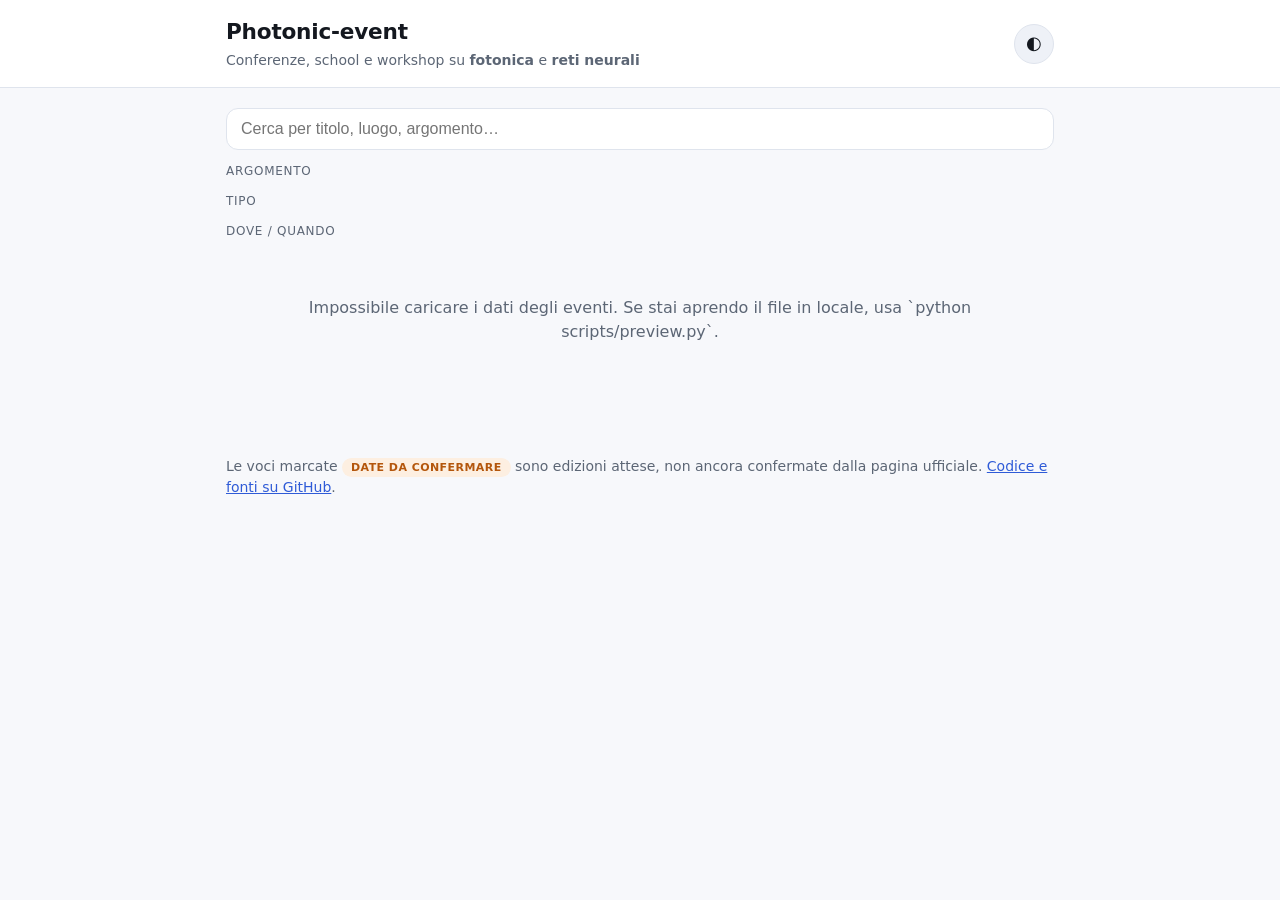
==== site/index.html @ 49d9216f "Photonic-event: raccolta e notifica eventi fotonica + reti neurali Pipeline schedulata su GitHub Act" ====
<!doctype html>
<html lang="it">
<head>
<meta charset="utf-8">
<meta name="viewport" content="width=device-width, initial-scale=1, viewport-fit=cover">
<title>Photonic-event — fotonica &amp; reti neurali</title>
<meta name="description" content="Conferenze, school e workshop su fotonica e reti neurali, con le scadenze in evidenza.">
<meta name="theme-color" content="#0b1020">
<link rel="manifest" href="./manifest.webmanifest">
<link rel="icon" href="data:image/svg+xml,<svg xmlns='http://www.w3.org/2000/svg' viewBox='0 0 100 100'><text y='.9em' font-size='90'>💡</text></svg>">
<link rel="stylesheet" href="./styles.css">
</head>
<body>
<header class="top">
  <div class="wrap">
    <div class="brand">
      <h1>Photonic-event</h1>
      <p class="tagline">Conferenze, school e workshop su <strong>fotonica</strong> e <strong>reti neurali</strong></p>
    </div>
    <button id="theme-toggle" class="icon-btn" type="button" aria-label="Cambia tema">◐</button>
  </div>
</header>

<main class="wrap">
  <section class="controls" aria-label="Filtri">
    <input id="search" type="search" placeholder="Cerca per titolo, luogo, argomento…" aria-label="Cerca">

    <div class="filter-row" role="group" aria-label="Argomento">
      <span class="filter-label">Argomento</span>
      <div class="chips" id="filter-topic"></div>
    </div>
    <div class="filter-row" role="group" aria-label="Tipo">
      <span class="filter-label">Tipo</span>
      <div class="chips" id="filter-kind"></div>
    </div>
    <div class="filter-row" role="group" aria-label="Dove e quando">
      <span class="filter-label">Dove / quando</span>
      <div class="chips" id="filter-misc"></div>
    </div>
  </section>

  <p id="summary" class="summary" role="status"></p>

  <section id="deadlines" class="panel deadlines" hidden>
    <h2>⏳ Scadenze nei prossimi 60 giorni</h2>
    <ul id="deadline-list"></ul>
  </section>

  <section id="results" aria-live="polite"></section>

  <section id="health" class="panel health" hidden>
    <h2>🩺 Stato delle fonti</h2>
    <p class="muted" id="health-summary"></p>
    <ul id="health-list"></ul>
  </section>
</main>

<footer class="wrap foot">
  <p id="generated" class="muted"></p>
  <p class="muted">
    Le voci marcate <span class="badge badge-unconfirmed">date da confermare</span> sono edizioni attese,
    non ancora confermate dalla pagina ufficiale.
    <a href="https://github.com/Arka-noid/Photonic-event">Codice e fonti su GitHub</a>.
  </p>
</footer>

<script src="./app.js"></script>
</body>
</html>
---- site/styles.css ----
/* Palette: definita per intero su :root, ridefinita solo nei blocchi tema. */
:root {
  --bg: #f7f8fb;
  --surface: #ffffff;
  --surface-2: #eef1f7;
  --text: #14181f;
  --muted: #5c6675;
  --border: #dfe4ed;
  --accent: #2f5bd7;
  --accent-soft: #e6ecfc;
  --warn: #b4560c;
  --warn-soft: #fdefe1;
  --danger: #b3261e;
  --danger-soft: #fce8e6;
  --ok: #1c7a4a;
  --ok-soft: #e3f4ea;
  --radius: 12px;
  --shadow: 0 1px 2px rgba(16, 24, 40, .06), 0 4px 12px rgba(16, 24, 40, .05);
}
@media (prefers-color-scheme: dark) {
  :root:not([data-theme="light"]) {
    --bg: #0b1020;
    --surface: #141a2e;
    --surface-2: #1c2340;
    --text: #e8ecf6;
    --muted: #9aa5bd;
    --border: #27304d;
    --accent: #7fa2ff;
    --accent-soft: #1b2547;
    --warn: #f0a860;
    --warn-soft: #2e2416;
    --danger: #ff8f86;
    --danger-soft: #331b1a;
    --ok: #6ed49f;
    --ok-soft: #14291f;
    --shadow: 0 1px 2px rgba(0, 0, 0, .3), 0 4px 14px rgba(0, 0, 0, .25);
  }
}
:root[data-theme="dark"] {
  --bg: #0b1020;
  --surface: #141a2e;
  --surface-2: #1c2340;
  --text: #e8ecf6;
  --muted: #9aa5bd;
  --border: #27304d;
  --accent: #7fa2ff;
  --accent-soft: #1b2547;
  --warn: #f0a860;
  --warn-soft: #2e2416;
  --danger: #ff8f86;
  --danger-soft: #331b1a;
  --ok: #6ed49f;
  --ok-soft: #14291f;
  --shadow: 0 1px 2px rgba(0, 0, 0, .3), 0 4px 14px rgba(0, 0, 0, .25);
}

* { box-sizing: border-box; }
html { -webkit-text-size-adjust: 100%; }
body {
  margin: 0;
  background: var(--bg);
  color: var(--text);
  font: 16px/1.5 system-ui, -apple-system, "Segoe UI", Roboto, Helvetica, Arial, sans-serif;
}
a { color: var(--accent); }
.wrap { max-width: 860px; margin: 0 auto; padding: 0 16px; }
.muted { color: var(--muted); font-size: .875rem; }

/* header */
.top { border-bottom: 1px solid var(--border); background: var(--surface); }
.top .wrap { display: flex; align-items: center; justify-content: space-between; gap: 12px; padding-block: 16px; }
h1 { margin: 0; font-size: 1.35rem; letter-spacing: -.01em; }
.tagline { margin: 2px 0 0; color: var(--muted); font-size: .875rem; }
.icon-btn {
  flex: none; width: 40px; height: 40px; border-radius: 50%;
  border: 1px solid var(--border); background: var(--surface-2); color: var(--text);
  font-size: 1.1rem; cursor: pointer;
}
.icon-btn:hover { border-color: var(--accent); }

/* filtri */
.controls { margin-top: 20px; display: grid; gap: 12px; }
#search {
  width: 100%; padding: 11px 14px; font-size: 1rem;
  border: 1px solid var(--border); border-radius: var(--radius);
  background: var(--surface); color: var(--text);
}
#search:focus-visible, .chip:focus-visible, .icon-btn:focus-visible {
  outline: 2px solid var(--accent); outline-offset: 2px;
}
.filter-row { display: flex; align-items: baseline; gap: 10px; flex-wrap: wrap; }
.filter-label { font-size: .75rem; text-transform: uppercase; letter-spacing: .06em; color: var(--muted); min-width: 92px; }
.chips { display: flex; flex-wrap: wrap; gap: 6px; }
.chip {
  border: 1px solid var(--border); background: var(--surface); color: var(--text);
  padding: 5px 11px; border-radius: 999px; font-size: .8125rem; cursor: pointer;
}
.chip:hover { border-color: var(--accent); }
.chip[aria-pressed="true"] { background: var(--accent-soft); border-color: var(--accent); color: var(--accent); font-weight: 600; }
.chip .count { opacity: .65; margin-left: 5px; font-variant-numeric: tabular-nums; }

.summary { margin: 16px 0 10px; color: var(--muted); font-size: .875rem; }

/* pannelli */
.panel {
  background: var(--surface); border: 1px solid var(--border);
  border-radius: var(--radius); padding: 14px 16px; margin-bottom: 20px; box-shadow: var(--shadow);
}
.panel h2 { margin: 0 0 10px; font-size: .95rem; }
.panel ul { margin: 0; padding: 0; list-style: none; display: grid; gap: 7px; }
.deadlines li { display: flex; justify-content: space-between; gap: 12px; font-size: .9rem; align-items: baseline; }
.deadlines .when { flex: none; font-variant-numeric: tabular-nums; color: var(--muted); }
.deadlines .urgent { color: var(--danger); font-weight: 600; }

/* mesi + carte */
.month { margin: 26px 0 10px; font-size: .8125rem; text-transform: uppercase; letter-spacing: .07em; color: var(--muted); }
.card {
  background: var(--surface); border: 1px solid var(--border); border-radius: var(--radius);
  padding: 14px 16px; margin-bottom: 10px; box-shadow: var(--shadow);
}
.card.is-new { border-left: 3px solid var(--accent); }
.card h3 { margin: 0 0 5px; font-size: 1.02rem; line-height: 1.35; }
.card h3 a { text-decoration: none; }
.card h3 a:hover { text-decoration: underline; }
.meta { display: flex; flex-wrap: wrap; gap: 6px 12px; color: var(--muted); font-size: .875rem; }
.card .desc { margin: 8px 0 0; font-size: .875rem; color: var(--muted); }
.badges { display: flex; flex-wrap: wrap; gap: 6px; margin-top: 9px; }
.badge {
  font-size: .6875rem; padding: 2px 8px; border-radius: 999px;
  border: 1px solid transparent; text-transform: uppercase; letter-spacing: .04em; font-weight: 600;
}
.badge-new { background: var(--accent-soft); color: var(--accent); }
.badge-topic { background: var(--surface-2); color: var(--muted); }
.badge-unconfirmed { background: var(--warn-soft); color: var(--warn); }
.badge-stale { background: var(--surface-2); color: var(--muted); }
.badge-deadline { background: var(--ok-soft); color: var(--ok); }
.badge-deadline.urgent { background: var(--danger-soft); color: var(--danger); }

/* stato fonti */
.health li { display: flex; gap: 10px; align-items: baseline; font-size: .875rem; }
.health .dot { flex: none; width: 8px; height: 8px; border-radius: 50%; background: var(--ok); margin-top: 6px; }
.health .dot.bad { background: var(--danger); }
.health .dot.warn { background: var(--warn); }
.health .dot.off { background: var(--muted); opacity: .5; }
.health .why { color: var(--muted); }

.empty { text-align: center; padding: 40px 16px; color: var(--muted); }
.foot { padding: 8px 16px 40px; display: grid; gap: 6px; }

@media (max-width: 560px) {
  .filter-label { min-width: 100%; }
}
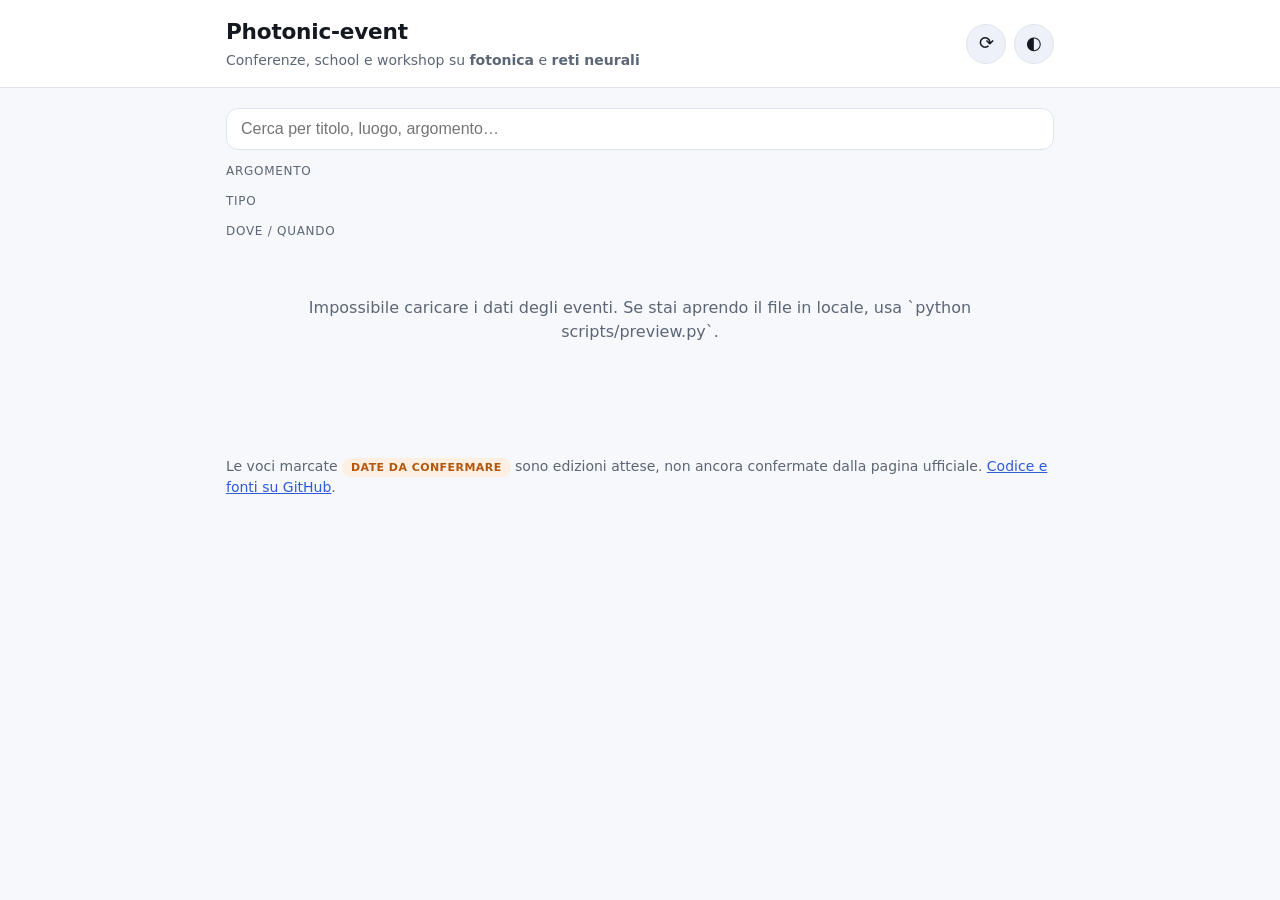
==== commit d8c353a5: "sito: pulsante per avviare la raccolta a richiesta La raccolta girava solo a orario fisso: per antic" ====
--- a/site/index.html
+++ b/site/index.html
@@ -17,11 +17,17 @@
       <h1>Photonic-event</h1>
       <p class="tagline">Conferenze, school e workshop su <strong>fotonica</strong> e <strong>reti neurali</strong></p>
     </div>
-    <button id="theme-toggle" class="icon-btn" type="button" aria-label="Cambia tema">◐</button>
+    <div class="top-actions">
+      <button id="run-now" class="icon-btn" type="button" aria-label="Cerca nuovi eventi adesso"
+              title="Cerca nuovi eventi adesso">⟳</button>
+      <button id="theme-toggle" class="icon-btn" type="button" aria-label="Cambia tema">◐</button>
+    </div>
   </div>
 </header>
 
 <main class="wrap">
+  <p id="run-status" class="run-status" role="status" hidden></p>
+
   <section class="controls" aria-label="Filtri">
     <input id="search" type="search" placeholder="Cerca per titolo, luogo, argomento…" aria-label="Cerca">
 
@@ -62,7 +68,37 @@
     non ancora confermate dalla pagina ufficiale.
     <a href="https://github.com/Arka-noid/Photonic-event">Codice e fonti su GitHub</a>.
   </p>
+  <p><button id="forget-token" class="linkish" type="button" hidden>Dimentica il token di aggiornamento</button></p>
 </footer>
+
+<!-- La raccolta gira su GitHub Actions: da una pagina statica la si avvia solo
+     chiamando l'API, che vuole un token. Non esiste un posto sicuro dove
+     nasconderlo in un sito pubblico, quindi lo si chiede all'utente e resta
+     nel suo browser. Chi non lo vuole usa "Apri su GitHub". -->
+<dialog id="token-dialog" class="dialog">
+  <form method="dialog">
+    <h2>Avviare la raccolta da qui</h2>
+    <p class="muted">
+      Serve un token personale GitHub. Resta salvato <strong>solo in questo browser</strong>,
+      non viene inviato a nessuno tranne che a GitHub stesso.
+    </p>
+    <ol class="muted">
+      <li><a href="https://github.com/settings/personal-access-tokens/new" target="_blank" rel="noopener noreferrer">Crea un token fine-grained</a>.</li>
+      <li><em>Repository access</em> → <em>Only select repositories</em> → <strong>Photonic-event</strong>.</li>
+      <li><em>Repository permissions</em> → <strong>Actions: Read and write</strong>. Nient'altro.</li>
+      <li>Scadenza breve: quando scade, il pulsante lo richiede di nuovo.</li>
+    </ol>
+    <label class="token-label" for="token-input">Token</label>
+    <input id="token-input" type="password" required autocomplete="off"
+           spellcheck="false" placeholder="github_pat_…">
+    <div class="dialog-actions">
+      <button value="cancel" class="btn ghost" formnovalidate>Annulla</button>
+      <a class="btn ghost" href="https://github.com/Arka-noid/Photonic-event/actions/workflows/collect.yml"
+         target="_blank" rel="noopener noreferrer">Apri su GitHub</a>
+      <button value="save" class="btn">Salva e avvia</button>
+    </div>
+  </form>
+</dialog>
 
 <script src="./app.js"></script>
 </body>
--- a/site/styles.css
+++ b/site/styles.css
@@ -77,6 +77,21 @@
   font-size: 1.1rem; cursor: pointer;
 }
 .icon-btn:hover { border-color: var(--accent); }
+.icon-btn:disabled { cursor: progress; opacity: .7; }
+.top-actions { display: flex; gap: 8px; flex: none; }
+.icon-btn.busy { animation: spin 1.1s linear infinite; }
+@keyframes spin { to { transform: rotate(360deg); } }
+@media (prefers-reduced-motion: reduce) {
+  .icon-btn.busy { animation: none; }
+}
+
+/* esito dell'avvio manuale: una riga sola, sopra i filtri */
+.run-status {
+  margin: 16px 0 0; padding: 9px 12px; border-radius: var(--radius);
+  font-size: .875rem; background: var(--accent-soft); color: var(--accent);
+}
+.run-status.done { background: var(--ok-soft); color: var(--ok); }
+.run-status.error { background: var(--danger-soft); color: var(--danger); }
 
 /* filtri */
 .controls { margin-top: 20px; display: grid; gap: 12px; }
@@ -150,3 +165,36 @@
 @media (max-width: 560px) {
   .filter-label { min-width: 100%; }
 }
+
+/* Link secondario alla scheda dell'aggregatore: presente ma discreto, non deve
+   competere con il titolo, che porta al sito ufficiale. */
+.listing-link { color: var(--muted); text-decoration: underline dotted; }
+.listing-link:hover { color: var(--accent); }
+
+/* dialogo del token */
+.dialog {
+  max-width: 460px; width: calc(100% - 32px); padding: 18px;
+  border: 1px solid var(--border); border-radius: var(--radius);
+  background: var(--surface); color: var(--text); box-shadow: var(--shadow);
+}
+.dialog::backdrop { background: rgba(4, 8, 20, .55); }
+.dialog h2 { margin: 0 0 8px; font-size: 1.05rem; }
+.dialog p { margin: 0; }
+.dialog ol { margin: 10px 0 14px; padding-left: 20px; display: grid; gap: 5px; font-size: .875rem; color: var(--muted); }
+.token-label { font-size: .75rem; text-transform: uppercase; letter-spacing: .06em; color: var(--muted); }
+.dialog input {
+  width: 100%; margin-top: 6px; padding: 10px 12px; font: inherit;
+  border: 1px solid var(--border); border-radius: 10px;
+  background: var(--surface-2); color: var(--text);
+}
+.dialog-actions { display: flex; flex-wrap: wrap; gap: 8px; justify-content: flex-end; margin-top: 14px; }
+.btn {
+  padding: 9px 14px; border-radius: 10px; font: inherit; cursor: pointer; text-decoration: none;
+  border: 1px solid var(--accent); background: var(--accent); color: var(--surface);
+}
+.btn.ghost { background: var(--surface); color: var(--text); border-color: var(--border); }
+.btn:focus-visible, .linkish:focus-visible { outline: 2px solid var(--accent); outline-offset: 2px; }
+.linkish {
+  border: 0; padding: 0; background: none; font: inherit; font-size: .875rem;
+  color: var(--accent); text-decoration: underline; cursor: pointer;
+}
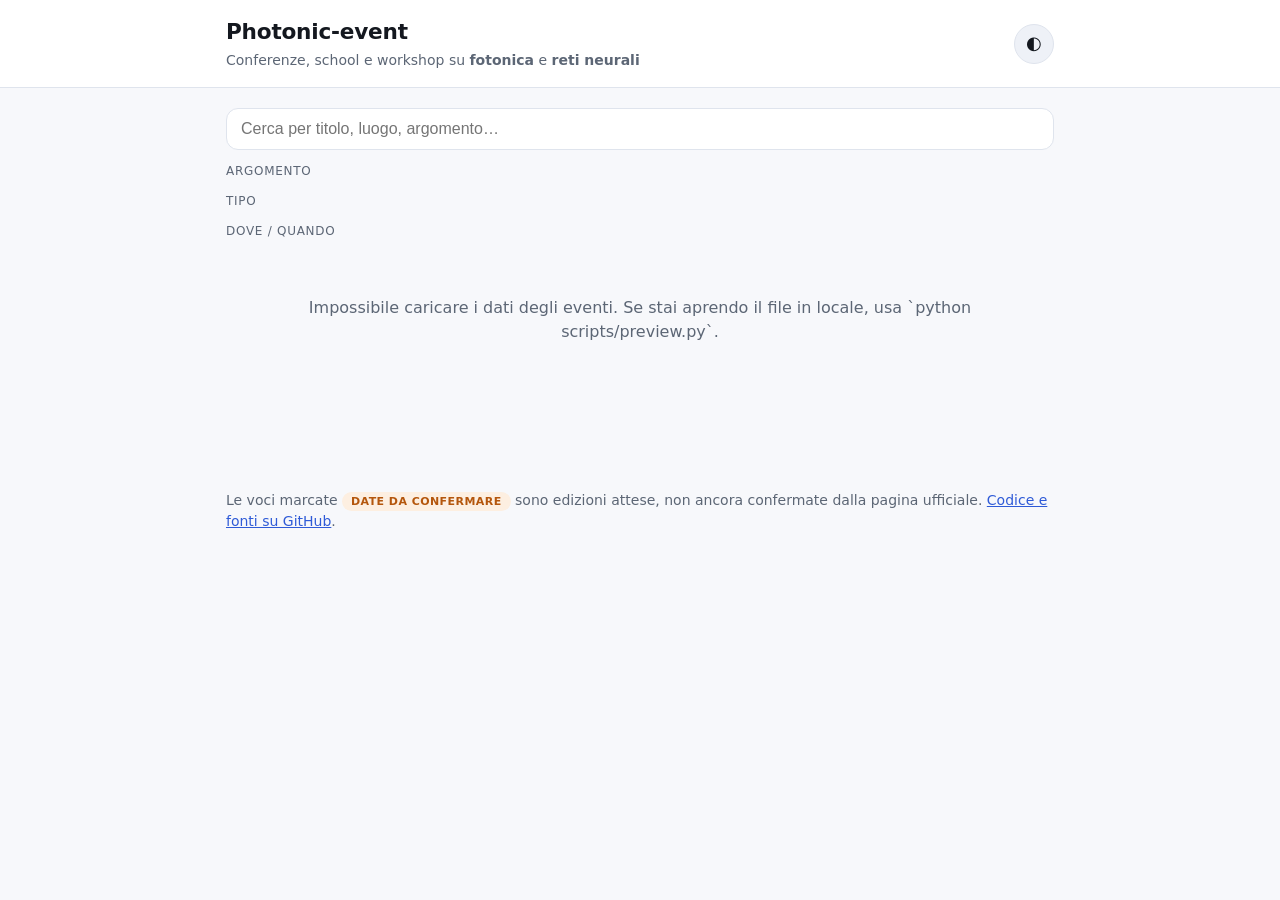
==== commit 21c7eb6b: "Cadenza di aggiornamento configurabile (frequenza e giorni) Il cron di GitHub Actions è scritto dent" ====
--- a/site/index.html
+++ b/site/index.html
@@ -17,17 +17,11 @@
       <h1>Photonic-event</h1>
       <p class="tagline">Conferenze, school e workshop su <strong>fotonica</strong> e <strong>reti neurali</strong></p>
     </div>
-    <div class="top-actions">
-      <button id="run-now" class="icon-btn" type="button" aria-label="Cerca nuovi eventi adesso"
-              title="Cerca nuovi eventi adesso">⟳</button>
-      <button id="theme-toggle" class="icon-btn" type="button" aria-label="Cambia tema">◐</button>
-    </div>
+    <button id="theme-toggle" class="icon-btn" type="button" aria-label="Cambia tema">◐</button>
   </div>
 </header>
 
 <main class="wrap">
-  <p id="run-status" class="run-status" role="status" hidden></p>
-
   <section class="controls" aria-label="Filtri">
     <input id="search" type="search" placeholder="Cerca per titolo, luogo, argomento…" aria-label="Cerca">
 
@@ -63,42 +57,13 @@
 
 <footer class="wrap foot">
   <p id="generated" class="muted"></p>
+  <p id="schedule" class="muted"></p>
   <p class="muted">
     Le voci marcate <span class="badge badge-unconfirmed">date da confermare</span> sono edizioni attese,
     non ancora confermate dalla pagina ufficiale.
     <a href="https://github.com/Arka-noid/Photonic-event">Codice e fonti su GitHub</a>.
   </p>
-  <p><button id="forget-token" class="linkish" type="button" hidden>Dimentica il token di aggiornamento</button></p>
 </footer>
-
-<!-- La raccolta gira su GitHub Actions: da una pagina statica la si avvia solo
-     chiamando l'API, che vuole un token. Non esiste un posto sicuro dove
-     nasconderlo in un sito pubblico, quindi lo si chiede all'utente e resta
-     nel suo browser. Chi non lo vuole usa "Apri su GitHub". -->
-<dialog id="token-dialog" class="dialog">
-  <form method="dialog">
-    <h2>Avviare la raccolta da qui</h2>
-    <p class="muted">
-      Serve un token personale GitHub. Resta salvato <strong>solo in questo browser</strong>,
-      non viene inviato a nessuno tranne che a GitHub stesso.
-    </p>
-    <ol class="muted">
-      <li><a href="https://github.com/settings/personal-access-tokens/new" target="_blank" rel="noopener noreferrer">Crea un token fine-grained</a>.</li>
-      <li><em>Repository access</em> → <em>Only select repositories</em> → <strong>Photonic-event</strong>.</li>
-      <li><em>Repository permissions</em> → <strong>Actions: Read and write</strong>. Nient'altro.</li>
-      <li>Scadenza breve: quando scade, il pulsante lo richiede di nuovo.</li>
-    </ol>
-    <label class="token-label" for="token-input">Token</label>
-    <input id="token-input" type="password" required autocomplete="off"
-           spellcheck="false" placeholder="github_pat_…">
-    <div class="dialog-actions">
-      <button value="cancel" class="btn ghost" formnovalidate>Annulla</button>
-      <a class="btn ghost" href="https://github.com/Arka-noid/Photonic-event/actions/workflows/collect.yml"
-         target="_blank" rel="noopener noreferrer">Apri su GitHub</a>
-      <button value="save" class="btn">Salva e avvia</button>
-    </div>
-  </form>
-</dialog>
 
 <script src="./app.js"></script>
 </body>
